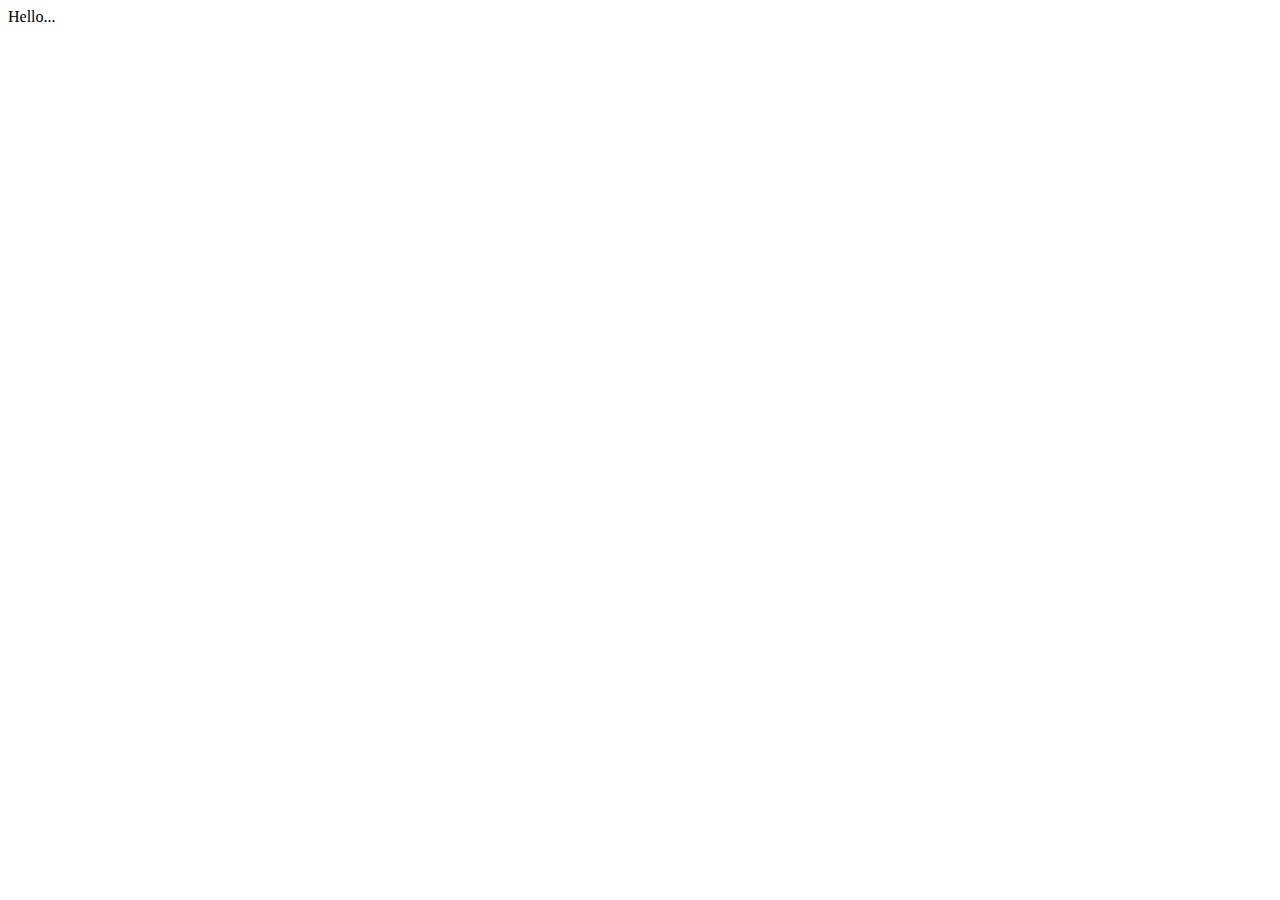
==== intersection-observer/index.html @ 2540dcee "intersection-observer start commit" ====
<!DOCTYPE html>
<html lang="en">
  <head>
    <meta charset="UTF-8" />
    <meta name="viewport" content="width=device-width, initial-scale=1.0" />
    <meta http-equiv="X-UA-Compatible" content="ie=edge" />
    <title>Intersection Observer</title>
    <link rel="stylesheet" href="./style.css" />
  </head>
  <body>
    Hello...

    <script src="./script.js"></script>
  </body>
</html>
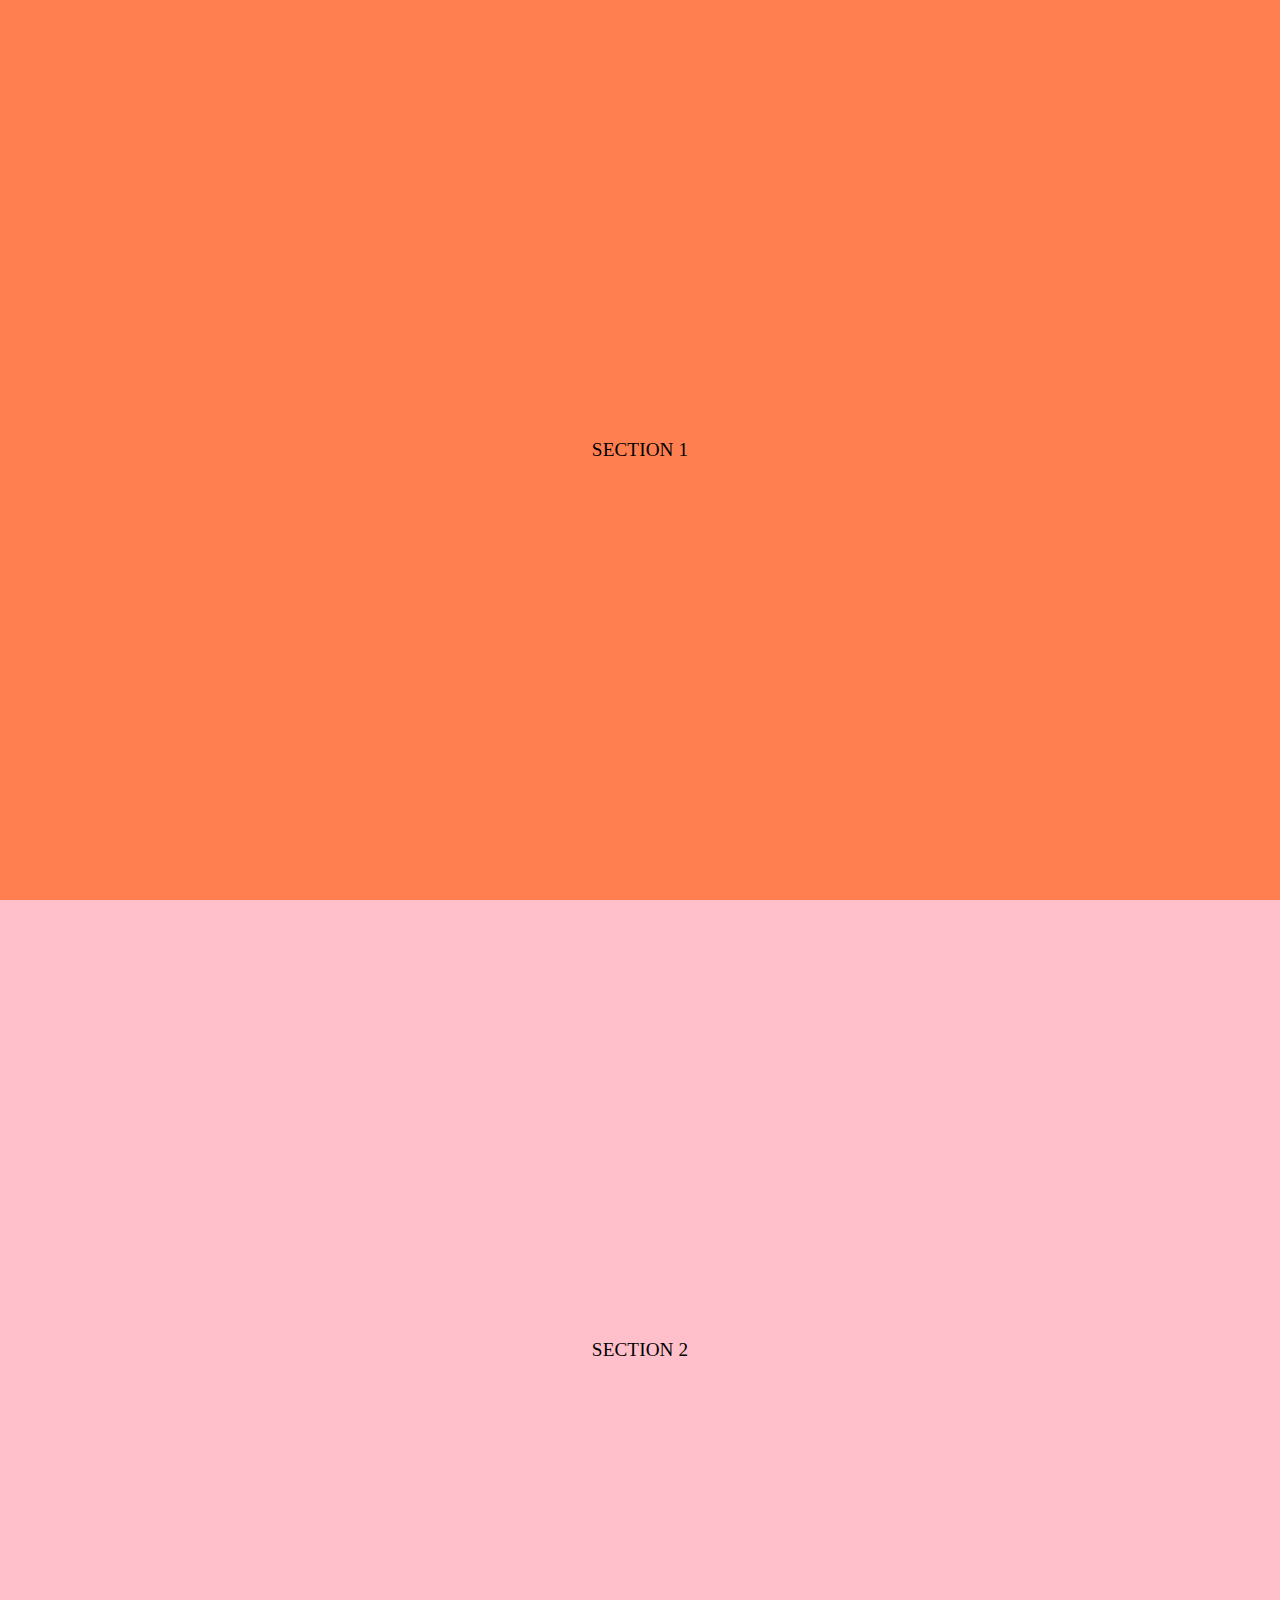
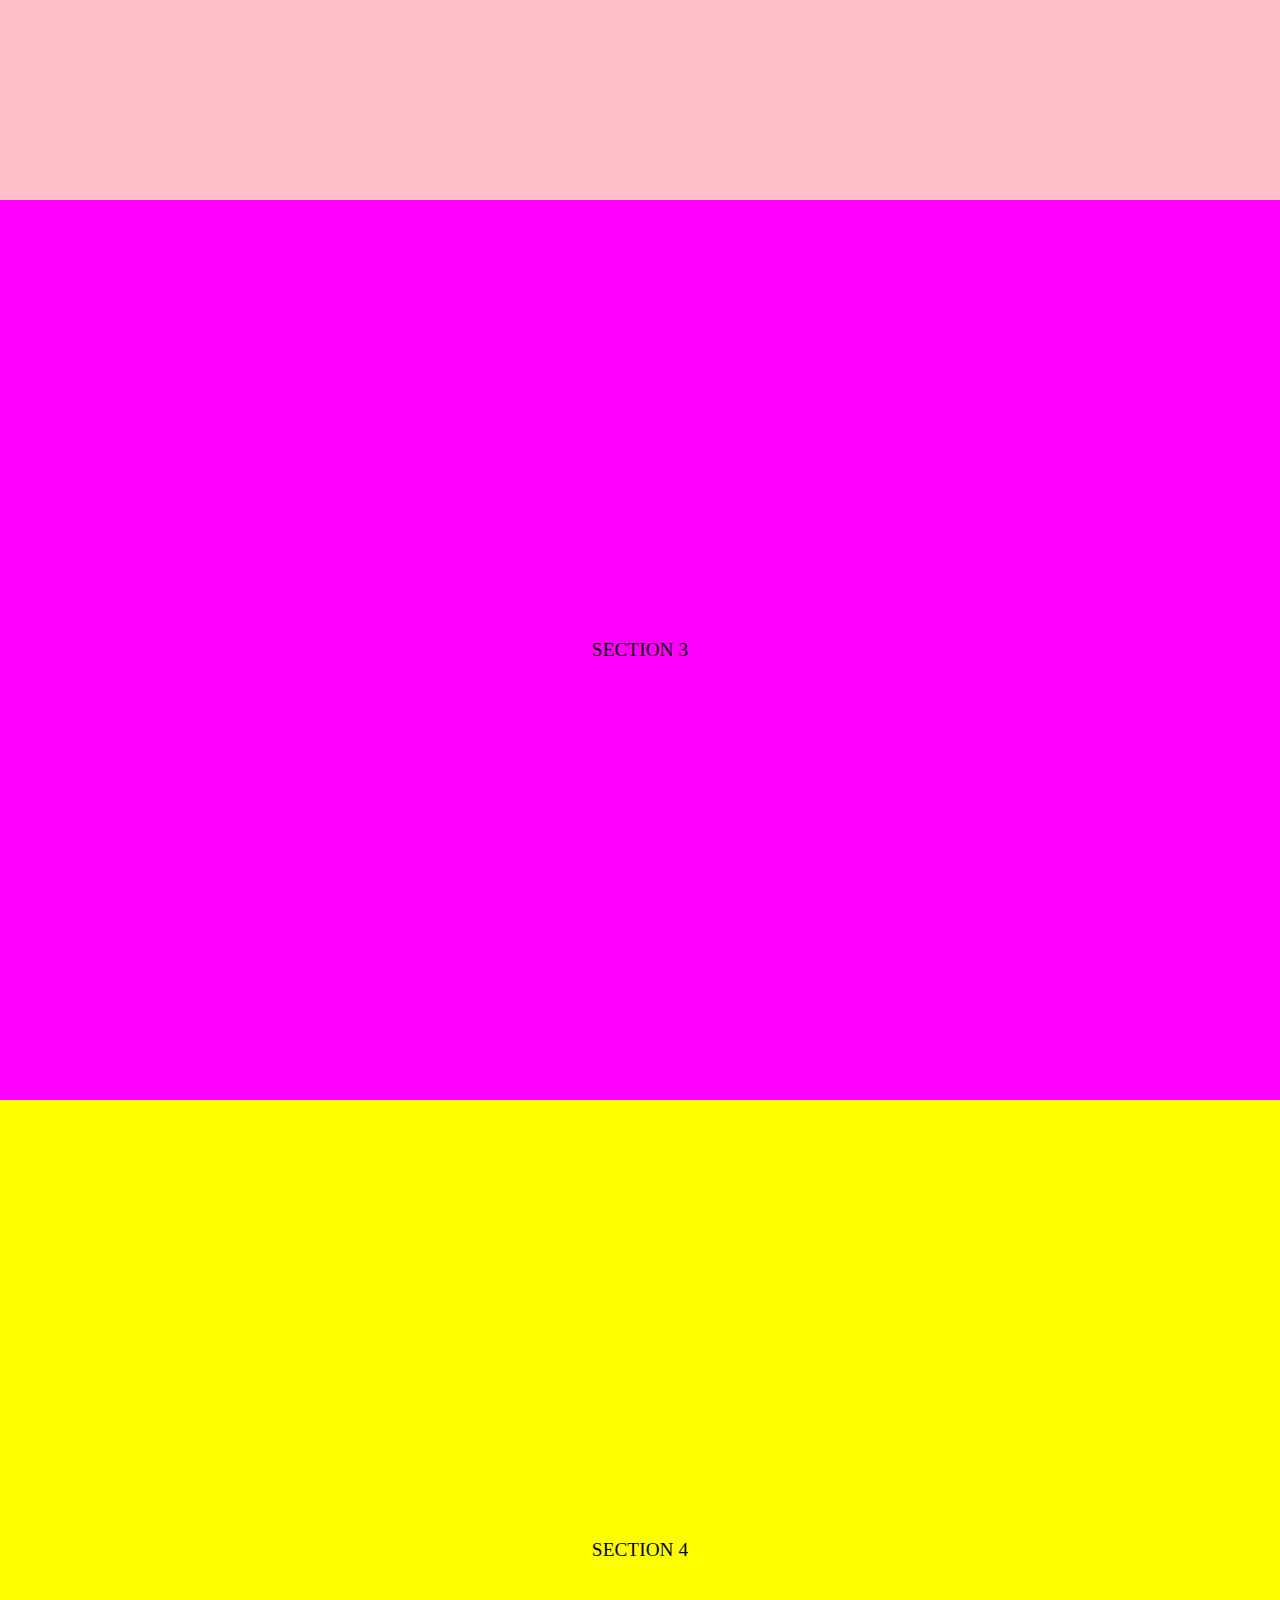
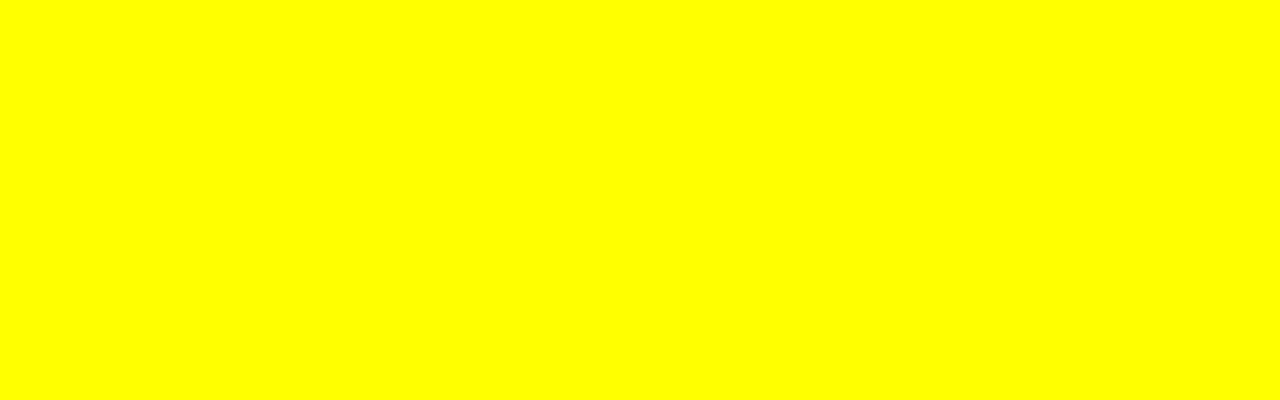
==== commit 416a6a81: "continue commit" ====
--- a/intersection-observer/index.html
+++ b/intersection-observer/index.html
@@ -5,10 +5,13 @@
     <meta name="viewport" content="width=device-width, initial-scale=1.0" />
     <meta http-equiv="X-UA-Compatible" content="ie=edge" />
     <title>Intersection Observer</title>
-    <link rel="stylesheet" href="./style.css" />
+    <link rel="stylesheet" href="./styles.css" />
   </head>
   <body>
-    Hello...
+    <section>SECTION 1</section>
+    <section>SECTION 2</section>
+    <section>SECTION 3</section>
+    <section>SECTION 4</section>
 
     <script src="./script.js"></script>
   </body>
--- a/intersection-observer/styles.css
+++ b/intersection-observer/styles.css
@@ -0,0 +1,30 @@
+* {
+  box-sizing: border-box;
+  margin: 0;
+  padding: 0;
+}
+
+section {
+  height: 100vh;
+  display: flex;
+  justify-content: center;
+  align-items: center;
+  font-size: 1.2rem;
+  letter-spacing: 0.005em;
+}
+
+section:first-child {
+  background: coral;
+}
+
+section:nth-child(2) {
+  background: pink;
+}
+
+section:nth-child(3) {
+  background: magenta;
+}
+
+section:nth-child(4) {
+  background: yellow;
+}
